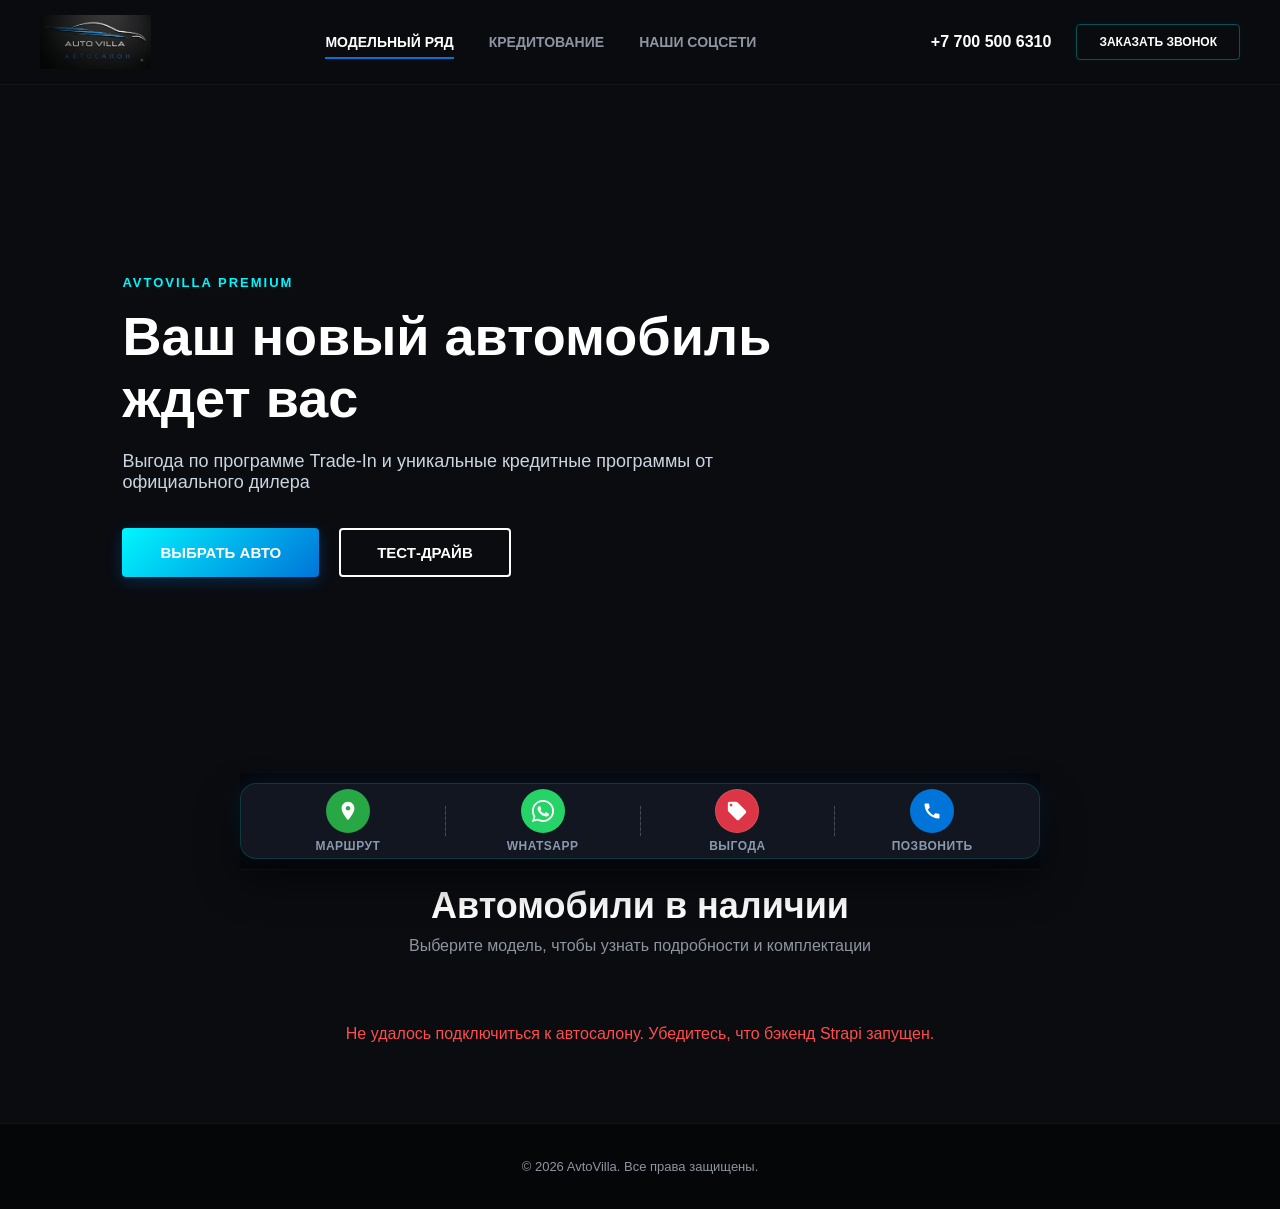
==== index.html @ 93158529 "Add files via upload" ====
<!DOCTYPE html>
    <html lang="ru">
    <head>
        <meta charset="UTF-8">
        <meta name="viewport" content="width=device-width, initial-scale=1.0">
        <title>AvtoVilla — Официальный автосалон</title>
        <link rel="stylesheet" href="style.css">
        <style>
            /* --- СТИЛИ ПАНЕЛИ БЫСТРЫХ ДЕЙСТВИЙ --- */
            .action-bar-container {
                width: 100%;
                background: #06080c;
                padding: 10px 0;
                border-bottom: 1px solid rgba(255, 255, 255, 0.05);
            }
            .action-bar {
                max-width: 900px;
                margin: 0 auto;
                display: flex;
                justify-content: space-around;
                align-items: center;
                padding: 5px 10px;
            }
            .action-item {
                display: flex;
                flex-direction: column;
                align-items: center;
                text-decoration: none;
                color: #8a99ad;
                gap: 6px;
                transition: color 0.3s;
                cursor: pointer;
            }
            .action-item:hover { color: #fff; }
            .action-icon {
                width: 44px;
                height: 44px;
                border-radius: 50%;
                display: flex;
                align-items: center;
                justify-content: center;
                transition: transform 0.3s, box-shadow 0.3s;
            }
            .action-item:hover .action-icon { transform: scale(1.1); }
            .icon-2gis { background: #28a745; }
            .icon-wa { background: #25d366; }
            .icon-discount { background: #dc3545; }
            .icon-phone { background: #0074d9; }
            .action-text { font-size: 0.75rem; font-weight: 600; letter-spacing: 0.5px; text-transform: uppercase; }
            .action-divider { width: 1px; height: 30px; background: rgba(255, 255, 255, 0.1); }

            @media (max-width: 600px) {
                .action-text { display: none; }
                .action-icon { width: 48px; height: 48px; }
            }
        </style>
    </head>
    <body>

        <header class="main-header">
            <div class="header-container-fluid">
                <a href="index.html" class="logo-link">
                    <img src="logo.jpg" alt="AvtoVilla" class="header-logo">
                </a>

                <nav class="nav-menu">
                    <a href="#catalog" class="nav-link active">Модельный ряд</a>
                    <a href="#" class="nav-link">Кредитование</a>
                    <a href="socials.html" class="nav-link">Наши соцсети</a>
                </nav>

                <div class="header-contacts">
                    <a href="tel:+77005006310" class="phone-link">+7 700 500 6310</a>
                    <button class="btn-callback" type="button">Заказать звонок</button>
                </div>
            </div>
        </header>

        <section class="hero-section">
            <div class="hero-overlay"></div>
            <div class="hero-content">
                <span class="hero-badge">AvtoVilla Premium</span>
                <h1 class="hero-title">Ваш новый автомобиль ждет вас</h1>
                <p class="hero-subtitle">Выгода по программе Trade-In и уникальные кредитные программы от официального дилера</p>
                <div class="hero-buttons">
                    <button class="btn-primary" type="button" onclick="document.getElementById('catalog').scrollIntoView({behavior: 'smooth'})">Выбрать авто</button>
                    <button class="btn-secondary" type="button">Тест-драйв</button>
                </div>
            </div>
        </section>

        <div class="action-bar-container">
            <div class="action-bar">
                <a href="https://2gis.kz/shymkent/geo/70000001097871606" target="_blank" class="action-item">
                    <div class="action-icon icon-2gis"><svg viewBox="0 0 24 24" width="22" height="22" fill="white"><path d="M12 2C8.13 2 5 5.13 5 9c0 5.25 7 13 7 13s7-7.75 7-13c0-3.87-3.13-7-7-7zm0 9.5c-1.38 0-2.5-1.12-2.5-2.5s1.12-2.5 2.5-2.5 2.5 1.12 2.5 2.5-1.12 2.5-2.5 2.5z"/></svg></div>
                    <span class="action-text">МАРШРУТ</span>
                </a>
                <div class="action-divider"></div>
                <a href="https://api.whatsapp.com/send/?phone=77780505848&text=Здравствуйте. Пишу с сайта автосалона." target="_blank" class="action-item">
                    <div class="action-icon icon-wa"><svg viewBox="0 0 24 24" width="22" height="22" fill="white"><path d="M12.031 0C5.405 0 0 5.394 0 12.02c0 2.122.55 4.19 1.595 6.014L.014 23.98l6.09-1.59c1.783 1 3.8 1.528 5.918 1.528h.005c6.626 0 12.025-5.395 12.025-12.02C24.053 5.394 18.657 0 12.03 0zM12 21.944h-.003c-1.803 0-3.568-.485-5.114-1.4l-.367-.217-3.804.996.994-3.71-.237-.378c-1.006-1.597-1.536-3.456-1.536-5.37C1.933 6.47 6.4 2.015 11.967 2.015c5.567 0 10.035 4.455 10.035 10.01 0 5.556-4.468 10.013-10.002 10.013v-.094zm5.498-7.514c-.302-.15-1.785-.88-2.062-.98-.277-.1-.478-.15-.68.15-.2.302-.782.98-.958 1.18-.176.202-.353.228-.655.077-1.637-.803-2.92-1.92-3.957-3.418-.124-.177-.015-.273.136-.425.135-.136.302-.352.453-.528.15-.176.2-.302.302-.503.102-.202.05-.378-.025-.528-.077-.15-.68-1.638-.93-2.242-.244-.59-.492-.51-.68-.52h-.58c-.202 0-.528.076-.804.378-.276.302-1.055 1.03-1.055 2.512 0 1.482 1.08 2.915 1.232 3.116.15.202 2.126 3.245 5.15 4.547 2.02 0.867 2.766.93 3.8.78.68-.1 1.786-.73 2.038-1.433.25-.703.25-1.306.175-1.433-.075-.126-.276-.202-.58-.353z"/></svg></div>
                    <span class="action-text">WHATSAPP</span>
                </a>
                <div class="action-divider"></div>
                <a href="#" class="action-item" onclick="document.getElementById('modal').style.display='flex'">
                    <div class="action-icon icon-discount"><svg viewBox="0 0 24 24" width="22" height="22" fill="white"><path d="M21.41 11.58l-9-9C12.05 2.22 11.55 2 11 2H4c-1.1 0-2 .9-2 2v7c0 .55.22 1.05.59 1.42l9 9c.36.36.86.58 1.41.58.55 0 1.05-.22 1.41-.59l7-7c.37-.36.59-.86.59-1.41 0-.55-.23-1.06-.59-1.42zM5.5 7C4.67 7 4 6.33 4 5.5S4.67 4 5.5 4 7 4.67 7 5.5 6.33 7 5.5 7z"/></svg></div>
                    <span class="action-text">ВЫГОДА</span>
                </a>
                <div class="action-divider"></div>
                <a href="tel:+77780505848" class="action-item">
                    <div class="action-icon icon-phone"><svg viewBox="0 0 24 24" width="20" height="22" fill="white"><path d="M20.01 15.38c-1.23 0-2.42-.2-3.53-.56-.35-.12-.74-.03-1.01.24l-1.57 1.97c-2.83-1.35-5.48-3.9-6.89-6.83l1.95-1.66c.27-.28.35-.67.24-1.02-.37-1.11-.56-2.3-.56-3.53 0-.54-.45-.99-.99-.99H4.19C3.65 3 3 3.24 3 3.99 3 13.28 10.73 21 20.03 21c.76 0 .98-.66.98-1.21v-3.42c0-.54-.45-.99-.99-.99z"/></svg></div>
                    <span class="action-text">ПОЗВОНИТЬ</span>
                </a>
            </div>
        </div>

        <main class="catalog-section" id="catalog">
            <div class="container">
                <div class="catalog-header">
                    <h2 class="section-title">Автомобили в наличии</h2>
                    <p class="section-desc">Выберите модель, чтобы узнать подробности и комплектации</p>
                </div>
                <div id="cars-grid" class="cars-grid">
                    <div class="loading-spinner"><div class="spinner"></div><p>Загрузка автомобилей...</p></div>
                </div>
            </div>
        </main>

        <footer class="main-footer">
            <div class="container"><p>&copy; 2026 AvtoVilla. Все права защищены.</p></div>
        </footer>

        <div id="modal" class="modal-overlay">
            <div class="modal-content">
                <span class="close-modal">&times;</span>
                <h2 id="modal-title">Оставьте заявку</h2>
                <form id="callback-form">
                    <input type="text" placeholder="Ваше имя" required>
                    <input type="tel" placeholder="Ваш телефон" required>
                    <button type="submit" class="btn-primary" style="width: 100%;">Отправить</button>
                </form>
            </div>
        </div>

        <div id="success-notification" style="display: none !important; position: fixed; top: 0; left: 0; width: 100%; height: 100%; background: rgba(0, 0, 0, 0.9); z-index: 99999 !important; justify-content: center; align-items: center; opacity: 0; transition: opacity 0.3s ease;">
            <div style="background: #141822; padding: 40px; border-radius: 16px; text-align: center; border: 1px solid #0074d9; max-width: 400px; width: 90%;">
                <div style="font-size: 50px; color: #25d366; margin-bottom: 20px;">✓</div>
                <h2 style="color: #fff; margin-bottom: 15px;">Спасибо за заявку!</h2>
                <p style="color: #8e94a0; line-height: 1.5;">Мы получили ваш запрос. Менеджер свяжется с вами в ближайшее время.</p>
                <button onclick="closeNotification()" style="margin-top: 25px; padding: 12px 30px; background: #0074d9; color: white; border-radius: 8px; font-weight: bold; cursor: pointer; border: none;">Понятно</button>
            </div>
        </div>

        <script>
            function closeNotification() {
                const n = document.getElementById('success-notification');
                n.style.opacity = '0';
                setTimeout(() => { n.style.display = 'none'; }, 300);
            }
            document.querySelector('.close-modal').onclick = () => document.getElementById('modal').style.display = 'none';
        </script>
        <script src="app.js?v=2"></script>
    </body>
    </html>
---- style.css ----
/* --- ГЛОБАЛЬНЫЕ НАСТРОЙКИ --- */
:root { --bg-dark: #0a0c10; --card-bg: #141822; --text-main: #ffffff; --text-muted: #8e94a0; --accent-blue: #0074d9; --accent-glow: #00f7ff; --gradient-blue: linear-gradient(135deg, #00f7ff 0%, #0074d9 100%); --transition-smooth: all 0.4s cubic-bezier(0.25, 0.8, 0.25, 1); }
* { box-sizing: border-box; margin: 0; padding: 0; font-family: "Segoe UI", Roboto, Helvetica, Arial, sans-serif; -webkit-font-smoothing: antialiased; }
body { background-color: var(--bg-dark); color: var(--text-main); overflow-x: hidden; }
button { cursor: pointer; border: none; outline: none; }
.container { max-width: 1240px; margin: 0 auto; padding: 0 20px; }
/* --- ШАПКА --- */
.main-header { background: rgba(10, 12, 16, 0.95); backdrop-filter: blur(12px); border-bottom: 1px solid rgba(255, 255, 255, 0.05); position: fixed; top: 0; left: 0; width: 100%; z-index: 1000; height: 85px; display: flex; align-items: center; }
.header-container-fluid { width: 100%; max-width: 1920px; margin: 0 auto; display: flex; align-items: center; justify-content: space-between; padding: 0 40px; }
.logo-link { display: flex; align-items: center; text-decoration: none; transition: var(--transition-smooth); }
.logo-link:hover { transform: scale(1.02); opacity: 0.9; }
.header-logo { height: 55px; width: auto; object-fit: contain; }
.nav-menu { display: flex; gap: 35px; }
.nav-link { color: var(--text-muted); text-decoration: none; font-size: 14px; font-weight: 600; text-transform: uppercase; transition: var(--transition-smooth); padding: 5px 0; position: relative; }
.nav-link:hover, .nav-link.active { color: #fff; }
.nav-link::after { content: ''; position: absolute; bottom: -4px; left: 0; width: 0; height: 2px; background-color: var(--accent-blue); transition: var(--transition-smooth); }
.nav-link:hover::after, .nav-link.active::after { width: 100%; }
.header-contacts { display: flex; align-items: center; gap: 25px; }
.phone-link { color: #fff; text-decoration: none; font-weight: 700; font-size: 16px; }
/* --- КНОПКИ --- */
.btn-callback { background: transparent; color: #fff; border: 1px solid rgba(0, 247, 255, 0.3); padding: 10px 22px; border-radius: 4px; font-weight: 600; font-size: 12px; text-transform: uppercase; transition: var(--transition-smooth); box-shadow: 0 0 10px rgba(0, 247, 255, 0.05); }
.btn-callback:hover { background: var(--gradient-blue); color: #000; border-color: transparent; box-shadow: 0 0 20px rgba(0, 247, 255, 0.5); }
.btn-primary { background: var(--gradient-blue); color: #fff; padding: 16px 38px; font-size: 15px; font-weight: 700; text-transform: uppercase; border-radius: 4px; transition: var(--transition-smooth); box-shadow: 0 4px 15px rgba(0, 116, 217, 0.3); }
.btn-primary:hover { box-shadow: 0 0 25px rgba(0, 247, 255, 0.6); transform: translateY(-2px); color: #000; }
.btn-secondary { background: transparent; color: #fff; border: 2px solid #fff; padding: 14px 36px; font-size: 15px; font-weight: 700; text-transform: uppercase; border-radius: 4px; transition: var(--transition-smooth); }
.btn-secondary:hover { background: rgba(255, 255, 255, 0.15); transform: translateY(-2px); }
/* --- ГЛАВНЫЙ БАННЕР --- */
.hero-section { height: 85vh; background: url('https://images.unsplash.com/photo-1617788138017-80ad40651399?auto=format&fit=crop&w=1920&q=80') center/cover no-repeat; position: relative; display: flex; align-items: center; padding-top: 85px; margin-bottom: 60px; }
.hero-overlay { position: absolute; top: 0; left: 0; width: 100%; height: 100%; background: linear-gradient(to right, rgba(10, 12, 16, 0.95) 30%, rgba(10, 12, 16, 0.2) 100%); }
.hero-content { position: relative; z-index: 2; max-width: 750px; margin-left: 8%; padding: 0 20px; }
.hero-badge { color: var(--accent-glow); text-transform: uppercase; font-size: 13px; font-weight: 700; letter-spacing: 2px; display: inline-block; margin-bottom: 15px; }
.hero-title { font-size: 54px; font-weight: 800; line-height: 1.15; margin-bottom: 22px; }
.hero-subtitle { font-size: 18px; color: #cbd5e1; margin-bottom: 35px; }
.hero-buttons { display: flex; gap: 20px; }
/* --- ПАНЕЛЬ ДЕЙСТВИЙ --- */
.action-bar-container { position: fixed; bottom: 30px; left: 50%; transform: translateX(-50%); z-index: 9999; width: 100%; max-width: 800px; padding: 0 20px; }
.action-bar { background: rgba(20, 24, 34, 0.95); backdrop-filter: blur(15px); border: 1px solid rgba(0, 247, 255, 0.15); border-radius: 16px; display: flex; justify-content: space-around; align-items: center; padding: 15px 20px; box-shadow: 0 20px 40px rgba(0, 0, 0, 0.6), 0 0 20px rgba(0, 116, 217, 0.15); }
.action-item { display: flex; flex-direction: column; align-items: center; gap: 10px; text-decoration: none; color: var(--text-main); transition: var(--transition-smooth); flex: 1; }
.action-item:hover { transform: translateY(-3px); }
.action-item:hover .action-text { color: var(--accent-glow); }
.action-icon { width: 44px; height: 44px; display: flex; justify-content: center; align-items: center; border-radius: 12px; transition: var(--transition-smooth); }
.icon-2gis { background: linear-gradient(135deg, #a4cc35, #7eb318); }
.icon-wa { background: linear-gradient(135deg, #25D366, #128C7E); }
.icon-discount { background: linear-gradient(135deg, #2a2a2a, #111111); border: 1px solid rgba(255,255,255,0.1); }
.icon-phone { background: linear-gradient(135deg, #eb1c24, #b0151b); }
.action-text { font-size: 11px; font-weight: 700; letter-spacing: 0.5px; transition: var(--transition-smooth); }
.action-divider { width: 1px; height: 40px; border-right: 1px dashed rgba(255, 255, 255, 0.15); }
/* --- КАТАЛОГ --- */
.catalog-section { padding: 60px 0; background-color: var(--bg-dark); }
.catalog-header { text-align: center; margin-bottom: 50px; }
.section-title { font-size: 36px; font-weight: 800; margin-bottom: 10px; }
.section-desc { color: var(--text-muted); font-size: 16px; }
.cars-grid { display: grid; grid-template-columns: repeat(auto-fill, minmax(350px, 1fr)); gap: 30px; }
.car-card { background: var(--card-bg); border-radius: 8px; overflow: hidden; text-decoration: none; color: inherit; display: flex; flex-direction: column; border: 1px solid rgba(255, 255, 255, 0.02); transition: var(--transition-smooth); cursor: pointer; }
.car-card:hover { transform: translateY(-8px); border-color: rgba(0, 247, 255, 0.2); box-shadow: 0 15px 35px rgba(0, 0, 0, 0.6); }
.car-image-container { width: 100%; height: 230px; background: #0f121a; overflow: hidden; position: relative; }
.car-image { width: 100%; height: 100%; object-fit: cover; transition: transform 0.6s cubic-bezier(0.25, 0.8, 0.25, 1); }
.car-card:hover .car-image { transform: scale(1.05); }
.car-info { padding: 25px; flex-grow: 1; display: flex; flex-direction: column; }
.car-title { font-size: 24px; font-weight: 700; margin-bottom: 15px; color: #fff; }
.price-row { display: flex; justify-content: space-between; align-items: baseline; margin-bottom: 12px; }
.price-label { font-size: 14px; color: var(--text-muted); }
.base-price { font-size: 24px; font-weight: 800; color: #fff; }
.monthly-block { background: rgba(255, 255, 255, 0.02); border-left: 3px solid var(--accent-blue); padding: 12px 15px; margin-bottom: 22px; border-radius: 0 4px 4px 0; }
.monthly-label { font-size: 11px; color: var(--text-muted); text-transform: uppercase; letter-spacing: 0.5px; }
.monthly-price { font-size: 17px; font-weight: 700; color: #fff; margin-top: 2px; }
.btn-card-action { background: transparent; color: var(--text-main); border: 1px solid rgba(255, 255, 255, 0.1); padding: 13px 0; width: 100%; font-weight: 700; font-size: 13px; text-transform: uppercase; text-align: center; margin-top: auto; transition: var(--transition-smooth); }
.car-card:hover .btn-card-action { background: var(--gradient-blue); color: #000; border-color: transparent; box-shadow: 0 5px 15px rgba(0, 247, 255, 0.3); }
/* --- МОДАЛЬНОЕ ОКНО --- */
.modal-overlay { display: none; position: fixed; top: 0; left: 0; width: 100%; height: 100%; background: rgba(0, 0, 0, 0.85); backdrop-filter: blur(8px); z-index: 2000; justify-content: center; align-items: center; }
.modal-content { background: var(--card-bg); padding: 40px; border-radius: 8px; width: 100%; max-width: 400px; border: 1px solid rgba(0, 116, 217, 0.3); position: relative; }
.modal-content input { width: 100%; padding: 12px; margin: 10px 0; background: #0a0c10; border: 1px solid #333; color: white; border-radius: 4px; }
.close-modal { position: absolute; top: 10px; right: 20px; font-size: 24px; cursor: pointer; }
/* --- ЗАГРУЗКА И ПОДВАЛ --- */
.loading-spinner { grid-column: 1 / -1; text-align: center; padding: 60px 0; }
.spinner { width: 40px; height: 40px; border: 3px solid rgba(255, 255, 255, 0.05); border-top: 3px solid var(--accent-blue); border-radius: 50%; margin: 0 auto 15px; animation: spin 1s linear infinite; }
@keyframes spin { 0% { transform: rotate(0deg); } 100% { transform: rotate(360deg); } }
.main-footer { background: #050608; padding: 35px 0; border-top: 1px solid rgba(255, 255, 255, 0.05); text-align: center; color: var(--text-muted); font-size: 13px; }
/* --- АДАПТИВ МОБИЛЬНЫХ --- */
@media (max-width: 768px) {
    .nav-menu { overflow-x: auto; white-space: nowrap; -webkit-overflow-scrolling: touch; }
    .nav-menu::-webkit-scrollbar { display: none; }

    /* Увеличена высота баннера */
    .hero-section { height: 75vh !important; padding-top: 50px; }
    .hero-title { font-size: 28px !important; }

    /* Убран номер телефона */
    .phone-link { display: none; }

    .action-bar { overflow-x: auto; justify-content: flex-start; gap: 15px; }
    .action-item { flex: 0 0 auto; }
    .action-bar-container { bottom: 10px; width: 95%; }

    .header-container-fluid { padding: 0 15px; }
    .btn-callback { padding: 8px 12px; font-size: 10px; }
    .hero-content { margin-left: 0; padding: 0 15px; text-align: center; }
    .hero-buttons { flex-direction: column; gap: 10px; }
    .hero-subtitle { font-size: 16px; margin-bottom: 25px; }
    .catalog-section { padding: 40px 15px; }
    .cars-grid { grid-template-columns: 1fr; gap: 20px; }
    .section-title { font-size: 28px; }
    .action-icon { width: 38px; height: 38px; }
    .action-text { font-size: 9px; }
    .action-divider { height: 30px; }
    .modal-content { width: 90%; margin: 0 auto; padding: 20px; }
}
@media (max-width: 375px) {
    .hero-title { font-size: 26px !important; }
    .action-text { display: none; }
    .action-bar { justify-content: space-between; }
}
/* --- ДЕТАЛЬНАЯ СТРАНИЦА --- */
.car-full-view { display: flex; flex-wrap: wrap; gap: 40px; padding: 100px 20px 50px; }
.premium-gallery-container { flex: 1 1 500px; background: var(--bg-dark); }
.car-info-right-block { flex: 1 1 400px; display: flex; flex-direction: column; }
.car-detail-title { font-size: 2.2rem; margin-bottom: 20px; }
#btn-order-car-fixed { width: 100%; padding: 20px; background: var(--gradient-blue); font-size: 1.1rem; color: #000; font-weight: 700; text-transform: uppercase; border-radius: 4px; }
.gallery-slide { position: absolute; top: 0; left: 0; width: 100%; height: 100%; opacity: 0; visibility: hidden; transition: opacity 0.6s, visibility 0.6s; }
.gallery-slide.active { opacity: 1; visibility: visible; }
.gallery-slide img { width: 100%; height: 100%; object-fit: contain; }
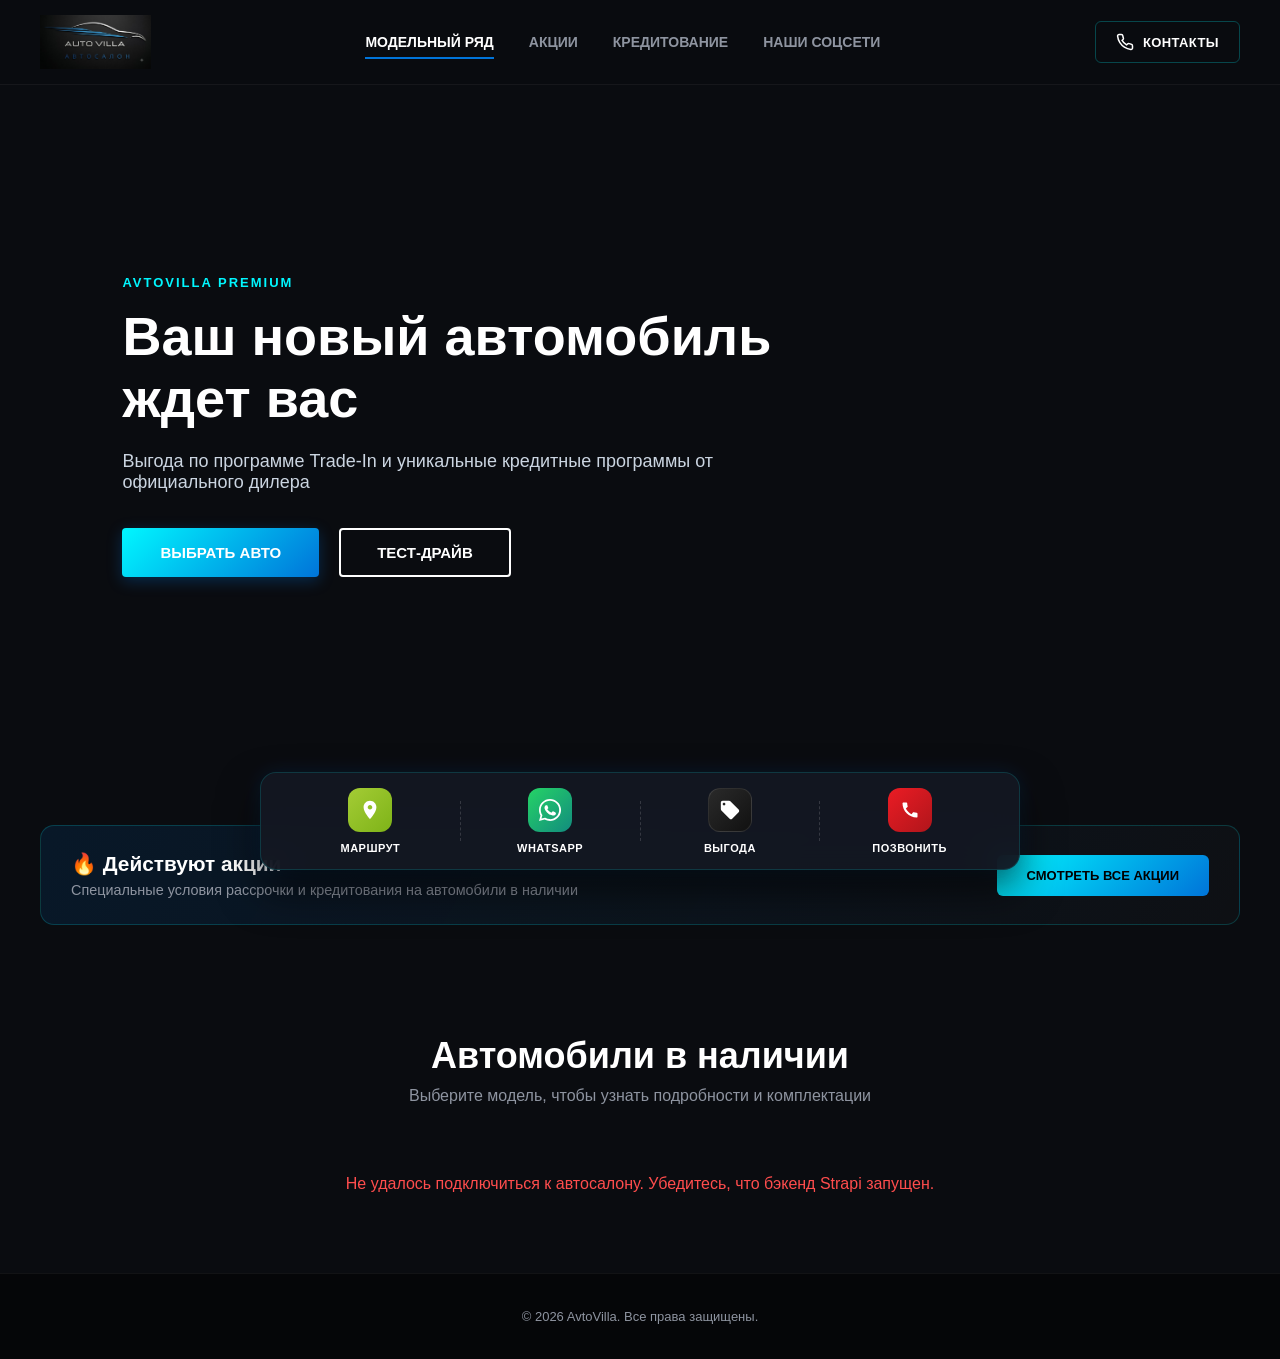
==== commit e59c60cd: "Push update" ====
--- a/index.html
+++ b/index.html
@@ -3,57 +3,17 @@
     <head>
         <meta charset="UTF-8">
         <meta name="viewport" content="width=device-width, initial-scale=1.0">
-        <title>AvtoVilla — Официальный автосалон</title>
+        <title>AvtoVilla — Официальный автосалон</title>
+        <meta name="description" content="AvtoVilla — официальный автосалон в Шымкенте. Новые автомобили в наличии, выгодные программы автокредитования и Trade-In.">
+        <link rel="icon" type="image/x-icon" href="favicon.ico">
+        <link rel="icon" type="image/png" sizes="32x32" href="favicon-32x32.png">
+        <link rel="icon" type="image/png" sizes="16x16" href="favicon-16x16.png">
+        <link rel="apple-touch-icon" href="apple-touch-icon.png">
+        <meta property="og:title" content="AvtoVilla — Официальный автосалон">
+        <meta property="og:description" content="Новые автомобили в наличии, выгодные программы автокредитования и Trade-In.">
+        <meta property="og:image" content="logo.jpg">
+        <meta property="og:type" content="website">
         <link rel="stylesheet" href="style.css">
-        <style>
-            /* --- СТИЛИ ПАНЕЛИ БЫСТРЫХ ДЕЙСТВИЙ --- */
-            .action-bar-container {
-                width: 100%;
-                background: #06080c;
-                padding: 10px 0;
-                border-bottom: 1px solid rgba(255, 255, 255, 0.05);
-            }
-            .action-bar {
-                max-width: 900px;
-                margin: 0 auto;
-                display: flex;
-                justify-content: space-around;
-                align-items: center;
-                padding: 5px 10px;
-            }
-            .action-item {
-                display: flex;
-                flex-direction: column;
-                align-items: center;
-                text-decoration: none;
-                color: #8a99ad;
-                gap: 6px;
-                transition: color 0.3s;
-                cursor: pointer;
-            }
-            .action-item:hover { color: #fff; }
-            .action-icon {
-                width: 44px;
-                height: 44px;
-                border-radius: 50%;
-                display: flex;
-                align-items: center;
-                justify-content: center;
-                transition: transform 0.3s, box-shadow 0.3s;
-            }
-            .action-item:hover .action-icon { transform: scale(1.1); }
-            .icon-2gis { background: #28a745; }
-            .icon-wa { background: #25d366; }
-            .icon-discount { background: #dc3545; }
-            .icon-phone { background: #0074d9; }
-            .action-text { font-size: 0.75rem; font-weight: 600; letter-spacing: 0.5px; text-transform: uppercase; }
-            .action-divider { width: 1px; height: 30px; background: rgba(255, 255, 255, 0.1); }
-
-            @media (max-width: 600px) {
-                .action-text { display: none; }
-                .action-icon { width: 48px; height: 48px; }
-            }
-        </style>
     </head>
     <body>
 
@@ -65,13 +25,42 @@
 
                 <nav class="nav-menu">
                     <a href="#catalog" class="nav-link active">Модельный ряд</a>
-                    <a href="#" class="nav-link">Кредитование</a>
+                    <a href="promo.html" class="nav-link">Акции</a>
+                    <a href="credit.html" class="nav-link">Кредитование</a>
                     <a href="socials.html" class="nav-link">Наши соцсети</a>
                 </nav>
 
                 <div class="header-contacts">
-                    <a href="tel:+77005006310" class="phone-link">+7 700 500 6310</a>
-                    <button class="btn-callback" type="button">Заказать звонок</button>
+                    <div class="contacts-wrapper">
+                        <button class="contacts-toggle-btn" type="button" aria-haspopup="true">
+                            <svg viewBox="0 0 24 24" width="18" height="18" fill="none" stroke="currentColor" stroke-width="2"><path d="M22 16.92v3a2 2 0 0 1-2.18 2 19.79 19.79 0 0 1-8.63-3.07 19.5 19.5 0 0 1-6-6 19.79 19.79 0 0 1-3.07-8.67A2 2 0 0 1 4.11 2h3a2 2 0 0 1 2 1.72c.127.96.361 1.903.7 2.81a2 2 0 0 1-.45 2.11L8.09 9.91a16 16 0 0 0 6 6l1.27-1.27a2 2 0 0 1 2.11-.45c.907.339 1.85.573 2.81.7A2 2 0 0 1 22 16.92z"/></svg>
+                            <span>Контакты</span>
+                        </button>
+                        <div class="contacts-dropdown">
+                            <a href="tel:+77070011101" class="contacts-dropdown-item">
+                                <div class="contacts-dropdown-icon icon-phone"><svg viewBox="0 0 24 24" width="18" height="18" fill="white"><path d="M20.01 15.38c-1.23 0-2.42-.2-3.53-.56-.35-.12-.74-.03-1.01.24l-1.57 1.97c-2.83-1.35-5.48-3.9-6.89-6.83l1.95-1.66c.27-.28.35-.67.24-1.02-.37-1.11-.56-2.3-.56-3.53 0-.54-.45-.99-.99-.99H4.19C3.65 3 3 3.24 3 3.99 3 13.28 10.73 21 20.03 21c.76 0 .98-.66.98-1.21v-3.42c0-.54-.45-.99-.99-.99z"/></svg></div>
+                                <div>
+                                    <span class="contacts-dropdown-label">Офис</span>
+                                    <span class="contacts-dropdown-value">+7 707 001 1101</span>
+                                </div>
+                            </a>
+                            <a href="tel:+77780505848" class="contacts-dropdown-item">
+                                <div class="contacts-dropdown-icon icon-phone"><svg viewBox="0 0 24 24" width="18" height="18" fill="white"><path d="M20.01 15.38c-1.23 0-2.42-.2-3.53-.56-.35-.12-.74-.03-1.01.24l-1.57 1.97c-2.83-1.35-5.48-3.9-6.89-6.83l1.95-1.66c.27-.28.35-.67.24-1.02-.37-1.11-.56-2.3-.56-3.53 0-.54-.45-.99-.99-.99H4.19C3.65 3 3 3.24 3 3.99 3 13.28 10.73 21 20.03 21c.76 0 .98-.66.98-1.21v-3.42c0-.54-.45-.99-.99-.99z"/></svg></div>
+                                <div>
+                                    <span class="contacts-dropdown-label">Отдел продаж</span>
+                                    <span class="contacts-dropdown-value">+7 778 050 5848</span>
+                                </div>
+                            </a>
+                            <a href="https://api.whatsapp.com/send/?phone=77780505848&text=Здравствуйте. Пишу с сайта автосалона." target="_blank" class="contacts-dropdown-item">
+                                <div class="contacts-dropdown-icon icon-wa"><svg viewBox="0 0 24 24" width="18" height="18" fill="white"><path d="M12.031 0C5.405 0 0 5.394 0 12.02c0 2.122.55 4.19 1.595 6.014L.014 23.98l6.09-1.59c1.783 1 3.8 1.528 5.918 1.528h.005c6.626 0 12.025-5.395 12.025-12.02C24.053 5.394 18.657 0 12.03 0zM12 21.944h-.003c-1.803 0-3.568-.485-5.114-1.4l-.367-.217-3.804.996.994-3.71-.237-.378c-1.006-1.597-1.536-3.456-1.536-5.37C1.933 6.47 6.4 2.015 11.967 2.015c5.567 0 10.035 4.455 10.035 10.01 0 5.556-4.468 10.013-10.002 10.013v-.094z"/></svg></div>
+                                <div>
+                                    <span class="contacts-dropdown-label">WhatsApp</span>
+                                    <span class="contacts-dropdown-value">Написать нам</span>
+                                </div>
+                            </a>
+                            <button type="button" class="btn-callback dropdown-callback-btn">Заказать звонок</button>
+                        </div>
+                    </div>
                 </div>
             </div>
         </header>
@@ -87,6 +76,7 @@
                     <button class="btn-secondary" type="button">Тест-драйв</button>
                 </div>
             </div>
+            <div id="promo-hero-carousel" class="promo-hero-carousel"></div>
         </section>
 
         <div class="action-bar-container">
@@ -110,6 +100,16 @@
                     <div class="action-icon icon-phone"><svg viewBox="0 0 24 24" width="20" height="22" fill="white"><path d="M20.01 15.38c-1.23 0-2.42-.2-3.53-.56-.35-.12-.74-.03-1.01.24l-1.57 1.97c-2.83-1.35-5.48-3.9-6.89-6.83l1.95-1.66c.27-.28.35-.67.24-1.02-.37-1.11-.56-2.3-.56-3.53 0-.54-.45-.99-.99-.99H4.19C3.65 3 3 3.24 3 3.99 3 13.28 10.73 21 20.03 21c.76 0 .98-.66.98-1.21v-3.42c0-.54-.45-.99-.99-.99z"/></svg></div>
                     <span class="action-text">ПОЗВОНИТЬ</span>
                 </a>
+            </div>
+        </div>
+
+        <div class="promo-teaser">
+            <div class="promo-teaser-inner">
+                <div class="promo-teaser-text">
+                    <h3>🔥 Действуют акции</h3>
+                    <p>Специальные условия рассрочки и кредитования на автомобили в наличии</p>
+                </div>
+                <a href="promo.html" class="promo-teaser-btn">Смотреть все акции</a>
             </div>
         </div>
 
@@ -159,5 +159,8 @@
             document.querySelector('.close-modal').onclick = () => document.getElementById('modal').style.display = 'none';
         </script>
         <script src="app.js?v=2"></script>
+        <script src="promo-hero-carousel.js?v=2"></script>
+        <script src="contacts-widget.js"></script>
+        <script src="phone-mask.js"></script>
     </body>
     </html>
--- a/style.css
+++ b/style.css
@@ -16,7 +16,31 @@
 .nav-link::after { content: ''; position: absolute; bottom: -4px; left: 0; width: 0; height: 2px; background-color: var(--accent-blue); transition: var(--transition-smooth); }
 .nav-link:hover::after, .nav-link.active::after { width: 100%; }
 .header-contacts { display: flex; align-items: center; gap: 25px; }
-.phone-link { color: #fff; text-decoration: none; font-weight: 700; font-size: 16px; }
+
+/* --- Кнопка «Контакты» с выпадающей панелью --- */
+.contacts-wrapper { position: relative; }
+.contacts-toggle-btn { display: flex; align-items: center; gap: 9px; background: transparent; color: #fff; border: 1px solid rgba(0, 247, 255, 0.25); padding: 11px 20px; border-radius: 6px; font-weight: 600; font-size: 13px; text-transform: uppercase; letter-spacing: 0.4px; transition: var(--transition-smooth); }
+.contacts-toggle-btn svg { flex-shrink: 0; }
+.contacts-toggle-btn:hover { background: rgba(0, 247, 255, 0.06); border-color: rgba(0, 247, 255, 0.5); box-shadow: 0 0 15px rgba(0, 247, 255, 0.15); }
+.contacts-wrapper.open .contacts-toggle-btn { background: var(--gradient-blue); color: #000; border-color: transparent; }
+
+.contacts-dropdown { position: absolute; top: calc(100% + 14px); right: 0; width: 300px; background: rgba(20, 24, 34, 0.98); backdrop-filter: blur(16px); border: 1px solid rgba(0, 247, 255, 0.15); border-radius: 14px; padding: 12px; box-shadow: 0 25px 50px rgba(0,0,0,0.55), 0 0 25px rgba(0,116,217,0.1); opacity: 0; visibility: hidden; transform: translateY(-10px); transition: opacity 0.25s ease, transform 0.25s ease, visibility 0.25s; z-index: 1100; }
+.contacts-wrapper.open .contacts-dropdown { opacity: 1; visibility: visible; transform: translateY(0); }
+
+.contacts-dropdown-item { display: flex; align-items: center; gap: 13px; padding: 11px 10px; border-radius: 9px; text-decoration: none; color: var(--text-main); transition: var(--transition-smooth); }
+.contacts-dropdown-item:hover { background: rgba(255,255,255,0.05); }
+.contacts-dropdown-icon { width: 38px; height: 38px; border-radius: 50%; display: flex; align-items: center; justify-content: center; flex-shrink: 0; }
+.contacts-dropdown-icon.icon-phone { background: linear-gradient(135deg, #0074d9, #00537a); }
+.contacts-dropdown-icon.icon-wa { background: linear-gradient(135deg, #25D366, #128C7E); }
+.contacts-dropdown-label { display: block; font-size: 11px; color: var(--text-muted); text-transform: uppercase; letter-spacing: 0.4px; }
+.contacts-dropdown-value { display: block; font-size: 14.5px; font-weight: 700; margin-top: 1px; }
+.dropdown-callback-btn { width: 100%; margin-top: 8px; padding: 12px 0; border-radius: 8px; }
+
+@media (max-width: 480px) {
+    .contacts-toggle-btn span { display: none; }
+    .contacts-toggle-btn { padding: 10px; }
+    .contacts-dropdown { width: 260px; right: -10px; }
+}
 /* --- КНОПКИ --- */
 .btn-callback { background: transparent; color: #fff; border: 1px solid rgba(0, 247, 255, 0.3); padding: 10px 22px; border-radius: 4px; font-weight: 600; font-size: 12px; text-transform: uppercase; transition: var(--transition-smooth); box-shadow: 0 0 10px rgba(0, 247, 255, 0.05); }
 .btn-callback:hover { background: var(--gradient-blue); color: #000; border-color: transparent; box-shadow: 0 0 20px rgba(0, 247, 255, 0.5); }
@@ -53,8 +77,8 @@
 .cars-grid { display: grid; grid-template-columns: repeat(auto-fill, minmax(350px, 1fr)); gap: 30px; }
 .car-card { background: var(--card-bg); border-radius: 8px; overflow: hidden; text-decoration: none; color: inherit; display: flex; flex-direction: column; border: 1px solid rgba(255, 255, 255, 0.02); transition: var(--transition-smooth); cursor: pointer; }
 .car-card:hover { transform: translateY(-8px); border-color: rgba(0, 247, 255, 0.2); box-shadow: 0 15px 35px rgba(0, 0, 0, 0.6); }
-.car-image-container { width: 100%; height: 230px; background: #0f121a; overflow: hidden; position: relative; }
-.car-image { width: 100%; height: 100%; object-fit: cover; transition: transform 0.6s cubic-bezier(0.25, 0.8, 0.25, 1); }
+.car-image-container { width: 100%; aspect-ratio: 4 / 3; background: #0f121a; overflow: hidden; position: relative; }
+.car-image { width: 100%; height: 100%; object-fit: contain; transition: transform 0.6s cubic-bezier(0.25, 0.8, 0.25, 1); }
 .car-card:hover .car-image { transform: scale(1.05); }
 .car-info { padding: 25px; flex-grow: 1; display: flex; flex-direction: column; }
 .car-title { font-size: 24px; font-weight: 700; margin-bottom: 15px; color: #fff; }
@@ -85,9 +109,6 @@
     .hero-section { height: 75vh !important; padding-top: 50px; }
     .hero-title { font-size: 28px !important; }
 
-    /* Убран номер телефона */
-    .phone-link { display: none; }
-
     .action-bar { overflow-x: auto; justify-content: flex-start; gap: 15px; }
     .action-item { flex: 0 0 auto; }
     .action-bar-container { bottom: 10px; width: 95%; }
@@ -110,12 +131,330 @@
     .action-text { display: none; }
     .action-bar { justify-content: space-between; }
 }
+/* --- ВИТРИНА СОЦСЕТЕЙ (МОКАПЫ ТЕЛЕФОНОВ) --- */
+.social-showcase {
+    display: flex;
+    justify-content: center;
+    align-items: center;
+    gap: 28px;
+    margin-top: 40px;
+    flex-wrap: wrap;
+}
+.social-column {
+    display: flex;
+    flex-direction: column;
+    align-items: center;
+}
+.social-column.center { order: 2; }
+.social-column.left { order: 1; }
+.social-column.right { order: 3; }
+
+.phone-mockup {
+    display: block;
+    position: relative;
+    width: 190px;
+    aspect-ratio: 9 / 19.5;
+    border-radius: 30px;
+    overflow: hidden;
+    background: #000;
+    border: 1px solid rgba(255, 255, 255, 0.08);
+    box-shadow: 0 20px 45px rgba(0, 0, 0, 0.55);
+    transition: var(--transition-smooth);
+    filter: saturate(0.85) brightness(0.88);
+    opacity: 0.88;
+}
+.phone-mockup.center {
+    width: 225px;
+    z-index: 2;
+    filter: none;
+    opacity: 1;
+    border-color: rgba(0, 247, 255, 0.2);
+    box-shadow: 0 25px 55px rgba(0, 0, 0, 0.6), 0 0 25px rgba(0, 116, 217, 0.15);
+}
+.phone-mockup:hover {
+    transform: translateY(-8px) scale(1.02);
+    filter: none;
+    opacity: 1;
+    border-color: rgba(0, 247, 255, 0.35);
+    box-shadow: 0 30px 60px rgba(0, 0, 0, 0.65), 0 0 30px rgba(0, 247, 255, 0.25);
+}
+.phone-mockup::after {
+    content: '';
+    position: absolute;
+    inset: 0;
+    border-radius: 30px;
+    box-shadow: inset 0 0 0 2px rgba(255, 255, 255, 0.06);
+    pointer-events: none;
+    z-index: 4;
+}
+.phone-screen-img {
+    display: block;
+    width: 100%;
+    height: 100%;
+    object-fit: contain;
+    object-position: center center;
+    background: #000;
+}
+
+.social-name-btn {
+    display: inline-flex;
+    align-items: center;
+    justify-content: center;
+    gap: 9px;
+    margin-top: 20px;
+    padding: 12px 26px;
+    border-radius: 6px;
+    background: rgba(255, 255, 255, 0.03);
+    border: 1px solid rgba(255, 255, 255, 0.1);
+    color: var(--text-main);
+    text-decoration: none;
+    font-weight: 700;
+    font-size: 12px;
+    letter-spacing: 0.5px;
+    text-transform: uppercase;
+    transition: var(--transition-smooth);
+}
+.social-name-btn svg { width: 16px; height: 16px; flex-shrink: 0; }
+.social-name-btn:hover {
+    background: var(--gradient-blue);
+    color: #000;
+    border-color: transparent;
+    box-shadow: 0 8px 20px rgba(0, 247, 255, 0.25);
+    transform: translateY(-2px);
+}
+
+@media (max-width: 900px) {
+    .social-showcase { gap: 18px; }
+    .phone-mockup { width: 145px; }
+    .phone-mockup.center { width: 175px; }
+    .social-name-btn { padding: 10px 16px; font-size: 11px; }
+}
+@media (max-width: 600px) {
+    .social-showcase { flex-direction: column; gap: 45px; }
+    .social-column.center { order: 1; }
+    .social-column.left { order: 2; }
+    .social-column.right { order: 3; }
+    .phone-mockup, .phone-mockup.center { width: 210px; }
+}
+
 /* --- ДЕТАЛЬНАЯ СТРАНИЦА --- */
-.car-full-view { display: flex; flex-wrap: wrap; gap: 40px; padding: 100px 20px 50px; }
-.premium-gallery-container { flex: 1 1 500px; background: var(--bg-dark); }
-.car-info-right-block { flex: 1 1 400px; display: flex; flex-direction: column; }
-.car-detail-title { font-size: 2.2rem; margin-bottom: 20px; }
-#btn-order-car-fixed { width: 100%; padding: 20px; background: var(--gradient-blue); font-size: 1.1rem; color: #000; font-weight: 700; text-transform: uppercase; border-radius: 4px; }
-.gallery-slide { position: absolute; top: 0; left: 0; width: 100%; height: 100%; opacity: 0; visibility: hidden; transition: opacity 0.6s, visibility 0.6s; }
-.gallery-slide.active { opacity: 1; visibility: visible; }
-.gallery-slide img { width: 100%; height: 100%; object-fit: contain; }+.car-full-view {
+    display: grid;
+    grid-template-columns: minmax(0, 1.15fr) minmax(320px, 0.85fr);
+    gap: 48px;
+    padding: 20px 20px 60px;
+    align-items: start;
+}
+.back-link { transition: var(--transition-smooth); }
+.back-link:hover { color: var(--accent-glow) !important; transform: translateX(-3px); display: inline-block; }
+
+/* --- Галерея --- */
+.premium-gallery-container {
+    position: relative;
+    width: 100%;
+    overflow: hidden;
+    border-radius: 16px;
+    background: #0d1117;
+    border: 1px solid rgba(255, 255, 255, 0.05);
+    box-shadow: 0 20px 40px rgba(0, 0, 0, 0.6);
+}
+@media (min-width: 901px) { .premium-gallery-container { position: sticky; top: 105px; } }
+.gallery-track-wrapper { position: relative; width: 100%; height: 520px; }
+.gallery-slide { position: absolute; top: 0; left: 0; width: 100%; height: 100%; opacity: 0; visibility: hidden; transform: scale(1.02); transition: opacity 0.6s cubic-bezier(0.4,0,0.2,1), visibility 0.6s cubic-bezier(0.4,0,0.2,1), transform 0.6s cubic-bezier(0.4,0,0.2,1); }
+.gallery-slide.active { opacity: 1; visibility: visible; transform: scale(1); }
+.gallery-slide img { width: 100%; height: 100%; object-fit: contain; }
+.gallery-nav-arrow { position: absolute; top: 50%; transform: translateY(-50%); background: rgba(10,12,16,0.6); backdrop-filter: blur(10px); -webkit-backdrop-filter: blur(10px); color: #fff; border: 1px solid rgba(255,255,255,0.1); width: 54px; height: 54px; border-radius: 50%; cursor: pointer; font-size: 1.8rem; display: flex; align-items: center; justify-content: center; z-index: 5; transition: var(--transition-smooth); }
+.gallery-nav-arrow:hover { background: var(--accent-blue); transform: translateY(-50%) scale(1.08); box-shadow: 0 0 20px rgba(0, 247, 255, 0.3); }
+.gallery-nav-arrow.btn-prev { left: 20px; }
+.gallery-nav-arrow.btn-next { right: 20px; }
+.gallery-bullets { display: flex; gap: 8px; margin-bottom: 28px; }
+.gallery-bullet { width: 8px; height: 8px; border-radius: 50%; background: rgba(255,255,255,0.18); cursor: pointer; transition: var(--transition-smooth); }
+.gallery-bullet:hover { background: rgba(255,255,255,0.4); }
+.gallery-bullet.active { background: var(--accent-glow); width: 24px; border-radius: 4px; box-shadow: 0 0 10px rgba(0, 247, 255, 0.5); }
+
+/* --- Правая колонка --- */
+.car-info-right-block { display: flex; flex-direction: column; }
+.car-detail-title { font-size: 2.1rem; font-weight: 800; margin-bottom: 22px; line-height: 1.2; }
+
+.detail-heading { font-size: 1.3rem; margin: 0 0 18px; color: #fff; border-left: 4px solid var(--accent-blue); padding-left: 14px; text-transform: uppercase; letter-spacing: 0.6px; font-weight: 700; }
+
+/* Карточка цены */
+.detail-price-card { background: linear-gradient(160deg, rgba(0,116,217,0.08), rgba(255,255,255,0.02)); padding: 24px; border-radius: 14px; border: 1px solid rgba(0, 247, 255, 0.15); margin-bottom: 30px; box-shadow: 0 15px 35px rgba(0,0,0,0.45); }
+.detail-price-block + .detail-price-block { margin-top: 16px; padding-top: 16px; border-top: 1px dashed rgba(255,255,255,0.1); }
+.detail-price-label { color: var(--text-muted); font-size: 0.85rem; display: block; margin-bottom: 4px; }
+.detail-price-value { font-size: 1.9rem; font-weight: 800; color: #fff; }
+.detail-price-value.accent { font-size: 1.45rem; color: var(--accent-glow); text-shadow: 0 0 20px rgba(0,247,255,0.25); }
+
+/* Сетка характеристик */
+.spec-grid { display: grid; grid-template-columns: repeat(auto-fit, minmax(160px, 1fr)); gap: 15px; margin-bottom: 34px; }
+.spec-card { background: rgba(255,255,255,0.02); padding: 16px 18px; border-radius: 10px; border: 1px solid rgba(255,255,255,0.05); transition: var(--transition-smooth); }
+.spec-card:hover { border-color: rgba(0, 247, 255, 0.2); transform: translateY(-2px); }
+.spec-label { color: #65758c; font-size: 0.78rem; text-transform: uppercase; letter-spacing: 0.4px; display: block; margin-bottom: 6px; }
+.spec-value { font-size: 1.1rem; font-weight: 700; color: #fff; }
+
+/* Кредитный калькулятор */
+.calculator-card { background: var(--card-bg); border: 1px solid rgba(0, 116, 217, 0.18); border-radius: 14px; padding: 28px; margin-bottom: 32px; box-shadow: 0 15px 35px rgba(0,0,0,0.45); }
+.calc-row { margin-bottom: 28px; }
+.calc-row:last-of-type { margin-bottom: 0; }
+.calc-label-wrapper { display: flex; justify-content: space-between; align-items: baseline; margin-bottom: 14px; gap: 10px; }
+.calc-label { color: var(--text-muted); font-size: 0.82rem; text-transform: uppercase; letter-spacing: 0.4px; white-space: nowrap; }
+.calc-value { color: #fff; font-weight: 700; font-size: 0.95rem; text-align: right; }
+
+.calc-slider { -webkit-appearance: none; appearance: none; width: 100%; height: 6px; border-radius: 3px; background: rgba(255,255,255,0.08); outline: none; cursor: pointer; }
+.calc-slider::-webkit-slider-thumb { -webkit-appearance: none; width: 22px; height: 22px; border-radius: 50%; background: var(--gradient-blue); border: 2px solid #0a0c10; box-shadow: 0 0 12px rgba(0,247,255,0.55), 0 2px 6px rgba(0,0,0,0.5); transition: transform 0.2s; }
+.calc-slider::-webkit-slider-thumb:hover { transform: scale(1.15); }
+.calc-slider::-moz-range-thumb { width: 22px; height: 22px; border-radius: 50%; background: var(--gradient-blue); border: 2px solid #0a0c10; box-shadow: 0 0 12px rgba(0,247,255,0.55); cursor: pointer; }
+.calc-slider::-moz-range-track { height: 6px; border-radius: 3px; background: rgba(255,255,255,0.08); }
+
+.calc-result { margin-top: 26px; padding-top: 22px; border-top: 1px solid rgba(255,255,255,0.08); display: flex; justify-content: space-between; align-items: center; flex-wrap: wrap; gap: 10px; }
+.calc-result-value { font-size: 1.85rem; color: var(--accent-glow); font-weight: 800; text-shadow: 0 0 20px rgba(0,247,255,0.3); }
+
+.car-btn-submit-container { margin-bottom: 10px; }
+#btn-order-car-fixed { width: 100%; padding: 20px; background: var(--gradient-blue); font-size: 1.1rem; color: #000; font-weight: 700; text-transform: uppercase; border-radius: 6px; cursor: pointer; transition: var(--transition-smooth); box-shadow: 0 8px 22px rgba(0, 116, 217, 0.35); }
+#btn-order-car-fixed:hover { box-shadow: 0 0 28px rgba(0, 247, 255, 0.5); transform: translateY(-2px); }
+
+.description-block { margin-top: 44px; }
+.description { color: #b1bdcf; line-height: 1.7; }
+
+@media (max-width: 900px) {
+    .car-full-view { grid-template-columns: 1fr; padding: 15px 15px 50px; gap: 30px; }
+    .gallery-track-wrapper { height: 320px; }
+    .car-detail-title { font-size: 1.6rem; }
+    .calculator-card, .detail-price-card { padding: 20px; }
+}
+
+/* --- СТРАНИЦА КРЕДИТОВАНИЯ --- */
+.credit-hero { padding: 150px 20px 20px; text-align: center; }
+.credit-hero h1 { font-size: 2.4rem; font-weight: 800; margin-bottom: 14px; }
+.credit-hero p { color: var(--text-muted); font-size: 1.05rem; max-width: 640px; margin: 0 auto; }
+
+.bank-grid { display: grid; grid-template-columns: repeat(auto-fit, minmax(280px, 1fr)); gap: 26px; padding: 50px 20px 100px; max-width: 1240px; margin: 0 auto; }
+
+.bank-card { background: var(--card-bg); border: 1px solid rgba(255,255,255,0.06); border-radius: 16px; padding: 28px; display: flex; flex-direction: column; transition: var(--transition-smooth); }
+.bank-card:hover { transform: translateY(-6px); border-color: rgba(0, 247, 255, 0.2); box-shadow: 0 20px 40px rgba(0,0,0,0.5); }
+
+.bank-card-head { display: flex; align-items: center; gap: 16px; margin-bottom: 22px; }
+.bank-logo-placeholder { width: 56px; height: 56px; flex-shrink: 0; border-radius: 50%; background: rgba(255,255,255,0.04); border: 1px dashed rgba(255,255,255,0.18); display: flex; align-items: center; justify-content: center; font-weight: 800; font-size: 1.1rem; color: var(--accent-glow); }
+.bank-name { font-size: 1.2rem; font-weight: 700; color: #fff; }
+.bank-name-hint { display: block; font-size: 0.72rem; color: #65758c; font-weight: 400; text-transform: uppercase; letter-spacing: 0.4px; margin-top: 2px; }
+
+.bank-details { display: flex; flex-direction: column; gap: 12px; margin-bottom: 24px; flex-grow: 1; }
+.bank-detail-row { display: flex; justify-content: space-between; align-items: center; padding-bottom: 12px; border-bottom: 1px dashed rgba(255,255,255,0.08); }
+.bank-detail-row:last-child { border-bottom: none; padding-bottom: 0; }
+.bank-detail-label { color: var(--text-muted); font-size: 0.85rem; }
+.bank-detail-value { color: #fff; font-weight: 700; font-size: 0.95rem; }
+.bank-detail-value.placeholder { color: #4a5568; font-weight: 500; font-style: italic; }
+
+.bank-cta { width: 100%; padding: 13px 0; background: transparent; color: #fff; border: 1px solid rgba(255,255,255,0.12); border-radius: 6px; font-weight: 700; font-size: 0.85rem; text-transform: uppercase; text-align: center; transition: var(--transition-smooth); }
+.bank-card:hover .bank-cta { background: var(--gradient-blue); color: #000; border-color: transparent; box-shadow: 0 8px 20px rgba(0,247,255,0.25); }
+
+.credit-note { max-width: 1240px; margin: 0 auto 80px; padding: 0 20px; color: #65758c; font-size: 0.85rem; text-align: center; }
+
+@media (max-width: 600px) {
+    .credit-hero { padding: 130px 20px 10px; }
+    .credit-hero h1 { font-size: 1.7rem; }
+    .bank-grid { padding: 35px 15px 70px; gap: 18px; }
+}
+
+/* --- СТРАНИЦА АКЦИЙ --- */
+.promo-hero { padding: 150px 20px 20px; text-align: center; }
+.promo-hero h1 { font-size: 2.4rem; font-weight: 800; margin-bottom: 14px; }
+.promo-hero p { color: var(--text-muted); font-size: 1.05rem; max-width: 640px; margin: 0 auto; }
+
+.promo-grid { display: grid; grid-template-columns: repeat(auto-fill, minmax(340px, 1fr)); gap: 30px; padding: 50px 20px 100px; max-width: 1240px; margin: 0 auto; }
+
+.promo-card { background: var(--card-bg); border-radius: 8px; overflow: hidden; border: 1px solid rgba(255, 255, 255, 0.02); transition: var(--transition-smooth); cursor: pointer; display: flex; flex-direction: column; }
+.promo-card:hover { transform: translateY(-8px); border-color: rgba(0, 247, 255, 0.2); box-shadow: 0 15px 35px rgba(0, 0, 0, 0.6); }
+
+.promo-image-container { width: 100%; aspect-ratio: 4 / 3; background: #0f121a; overflow: hidden; position: relative; }
+.promo-image { width: 100%; height: 100%; object-fit: cover; transition: transform 0.6s cubic-bezier(0.25, 0.8, 0.25, 1); }
+.promo-card:hover .promo-image { transform: scale(1.05); }
+
+.promo-discount-badge { position: absolute; top: 14px; left: 14px; background: var(--gradient-blue); color: #000; font-weight: 800; font-size: 13px; padding: 6px 14px; border-radius: 20px; text-transform: uppercase; box-shadow: 0 4px 15px rgba(0, 116, 217, 0.4); z-index: 2; }
+
+.promo-info { padding: 25px; flex-grow: 1; display: flex; flex-direction: column; }
+.promo-title { font-size: 22px; font-weight: 700; margin-bottom: 10px; color: #fff; }
+.promo-desc { font-size: 14px; color: var(--text-muted); line-height: 1.5; margin-bottom: 18px; flex-grow: 1; display: -webkit-box; -webkit-line-clamp: 3; -webkit-box-orient: vertical; overflow: hidden; }
+.promo-expiry { font-size: 12px; color: #65758c; margin-bottom: 18px; text-transform: uppercase; letter-spacing: 0.4px; }
+.promo-btn { background: transparent; color: var(--text-main); border: 1px solid rgba(255, 255, 255, 0.1); padding: 13px 0; width: 100%; font-weight: 700; font-size: 13px; text-transform: uppercase; text-align: center; margin-top: auto; transition: var(--transition-smooth); }
+.promo-card:hover .promo-btn { background: var(--gradient-blue); color: #000; border-color: transparent; box-shadow: 0 5px 15px rgba(0, 247, 255, 0.3); }
+
+/* Модалка с полным описанием акции */
+.promo-detail-desc { color: #b1bdcf; line-height: 1.7; white-space: pre-line; margin: 15px 0 25px; font-size: 14px; max-height: 260px; overflow-y: auto; }
+.promo-detail-expiry { color: #65758c; font-size: 12px; text-transform: uppercase; letter-spacing: 0.4px; margin-bottom: 20px; display: block; }
+
+/* --- ТИЗЕР АКЦИЙ НА ГЛАВНОЙ --- */
+.promo-teaser { max-width: 1240px; margin: 0 auto 50px; padding: 0 20px; }
+.promo-teaser-inner { background: linear-gradient(120deg, rgba(0,116,217,0.12), rgba(255,255,255,0.02)); border: 1px solid rgba(0, 247, 255, 0.18); border-radius: 14px; padding: 26px 30px; display: flex; align-items: center; justify-content: space-between; gap: 20px; flex-wrap: wrap; }
+.promo-teaser-text h3 { font-size: 1.3rem; font-weight: 800; margin-bottom: 6px; }
+.promo-teaser-text p { color: var(--text-muted); font-size: 0.9rem; }
+.promo-teaser-btn { flex-shrink: 0; padding: 13px 30px; background: var(--gradient-blue); color: #000; font-weight: 700; font-size: 13px; text-transform: uppercase; border-radius: 6px; text-decoration: none; transition: var(--transition-smooth); white-space: nowrap; }
+.promo-teaser-btn:hover { box-shadow: 0 0 25px rgba(0, 247, 255, 0.5); transform: translateY(-2px); }
+
+@media (max-width: 600px) {
+    .promo-hero { padding: 130px 20px 10px; }
+    .promo-hero h1 { font-size: 1.7rem; }
+    .promo-grid { padding: 35px 15px 70px; gap: 18px; }
+    .promo-teaser-inner { flex-direction: column; text-align: center; }
+}
+
+/* --- КАРУСЕЛЬ АКЦИЙ НА ГЛАВНОМ БАННЕРЕ --- */
+.promo-hero-carousel { position: absolute; top: 110px; bottom: 40px; right: 6%; width: 300px; z-index: 3; display: flex; }
+.promo-hero-carousel-card { display: flex; flex-direction: column; width: 100%; height: 100%; background: rgba(20, 24, 34, 0.92); backdrop-filter: blur(16px); border: 1px solid rgba(0, 247, 255, 0.25); border-radius: 16px; overflow: hidden; text-decoration: none; color: inherit; box-shadow: 0 25px 50px rgba(0, 0, 0, 0.55), 0 0 25px rgba(0, 116, 217, 0.15); transition: var(--transition-smooth); animation: promoHeroFadeIn 0.5s ease; }
+.promo-hero-carousel-card:hover { transform: translateY(-4px); border-color: rgba(0, 247, 255, 0.5); box-shadow: 0 30px 60px rgba(0, 0, 0, 0.6), 0 0 30px rgba(0, 247, 255, 0.25); }
+@keyframes promoHeroFadeIn { from { opacity: 0; } to { opacity: 1; } }
+
+.promo-hero-media { flex: 1 1 auto; min-height: 0; width: 100%; background: #0f121a; overflow: hidden; position: relative; }
+.promo-hero-media-el { width: 100%; height: 100%; object-fit: cover; display: block; }
+.promo-hero-media-placeholder { width: 100%; height: 100%; display: flex; align-items: center; justify-content: center; color: var(--text-muted); font-weight: 800; letter-spacing: 1px; }
+.promo-hero-badge { position: absolute; top: 12px; left: 12px; background: var(--gradient-blue); color: #000; font-weight: 800; font-size: 12px; padding: 5px 12px; border-radius: 20px; text-transform: uppercase; z-index: 2; }
+
+.promo-hero-info { flex-shrink: 0; padding: 16px 18px; }
+.promo-hero-title { font-size: 15px; font-weight: 700; color: #fff; margin-bottom: 8px; line-height: 1.3; }
+.promo-hero-link { font-size: 12px; font-weight: 700; color: var(--accent-glow); text-transform: uppercase; letter-spacing: 0.4px; }
+
+.promo-hero-dots { flex-shrink: 0; display: flex; justify-content: center; gap: 7px; padding-bottom: 16px; }
+.promo-hero-dot { width: 7px; height: 7px; border-radius: 50%; background: rgba(255, 255, 255, 0.25); cursor: pointer; transition: var(--transition-smooth); }
+.promo-hero-dot.active { background: var(--accent-glow); box-shadow: 0 0 8px rgba(0, 247, 255, 0.6); width: 18px; border-radius: 4px; }
+
+@media (max-width: 1100px) {
+    .promo-hero-carousel { width: 250px; right: 4%; }
+}
+@media (max-width: 900px) {
+    .promo-hero-carousel { display: none; }
+}
+/* --- КАЛЬКУЛЯТОР "ПРИМЕРНЫЕ ШАНСЫ НА ОДОБРЕНИЕ" --- */
+.approval-check { max-width: 900px; margin: 0 auto 60px; padding: 0 20px; }
+.approval-card { background: var(--card-bg); border: 1px solid rgba(0, 116, 217, 0.18); border-radius: 16px; padding: 32px; box-shadow: 0 15px 35px rgba(0,0,0,0.4); }
+.approval-card h2 { font-size: 1.4rem; font-weight: 800; margin-bottom: 8px; }
+.approval-disclaimer { color: var(--text-muted); font-size: 0.85rem; line-height: 1.5; margin-bottom: 26px; padding-bottom: 22px; border-bottom: 1px dashed rgba(255,255,255,0.1); }
+
+.approval-form-grid { display: grid; grid-template-columns: repeat(auto-fit, minmax(200px, 1fr)); gap: 18px; margin-bottom: 24px; }
+.approval-field label { display: block; font-size: 0.82rem; color: var(--text-muted); text-transform: uppercase; letter-spacing: 0.4px; margin-bottom: 8px; }
+.approval-field input { width: 100%; padding: 12px 14px; background: #0a0c10; border: 1px solid #333; color: #fff; border-radius: 6px; font-size: 0.95rem; }
+.approval-field input:focus { outline: none; border-color: var(--accent-blue); }
+
+.approval-submit-btn { width: 100%; padding: 15px 0; background: var(--gradient-blue); color: #000; font-weight: 700; font-size: 0.95rem; text-transform: uppercase; border-radius: 6px; cursor: pointer; transition: var(--transition-smooth); }
+.approval-submit-btn:hover { box-shadow: 0 0 25px rgba(0, 247, 255, 0.4); transform: translateY(-2px); }
+
+.approval-result { margin-top: 24px; padding: 22px; border-radius: 12px; display: none; }
+.approval-result.visible { display: block; animation: promoHeroFadeIn 0.4s ease; }
+.approval-result-title { font-size: 1.15rem; font-weight: 800; margin-bottom: 8px; display: flex; align-items: center; gap: 10px; }
+.approval-result-desc { color: #cbd5e1; font-size: 0.9rem; line-height: 1.6; margin-bottom: 14px; }
+.approval-result-stats { display: flex; gap: 24px; flex-wrap: wrap; margin-bottom: 16px; font-size: 0.85rem; color: var(--text-muted); }
+.approval-result-stats strong { color: #fff; display: block; font-size: 1.05rem; margin-top: 2px; }
+
+.approval-result.good { background: rgba(37, 211, 102, 0.08); border: 1px solid rgba(37, 211, 102, 0.3); }
+.approval-result.good .approval-result-title { color: #25d366; }
+.approval-result.medium { background: rgba(255, 193, 7, 0.08); border: 1px solid rgba(255, 193, 7, 0.3); }
+.approval-result.medium .approval-result-title { color: #ffc107; }
+.approval-result.low { background: rgba(220, 53, 69, 0.08); border: 1px solid rgba(220, 53, 69, 0.3); }
+.approval-result.low .approval-result-title { color: #ff6b6b; }
+
+.approval-result-cta { display: inline-block; padding: 12px 26px; background: transparent; border: 1px solid rgba(255,255,255,0.15); color: #fff; border-radius: 6px; font-weight: 700; font-size: 0.85rem; text-transform: uppercase; cursor: pointer; transition: var(--transition-smooth); }
+.approval-result-cta:hover { background: var(--gradient-blue); color: #000; border-color: transparent; }
+
+@media (max-width: 600px) {
+    .approval-card { padding: 22px; }
+    .approval-result-stats { gap: 16px; }
+}
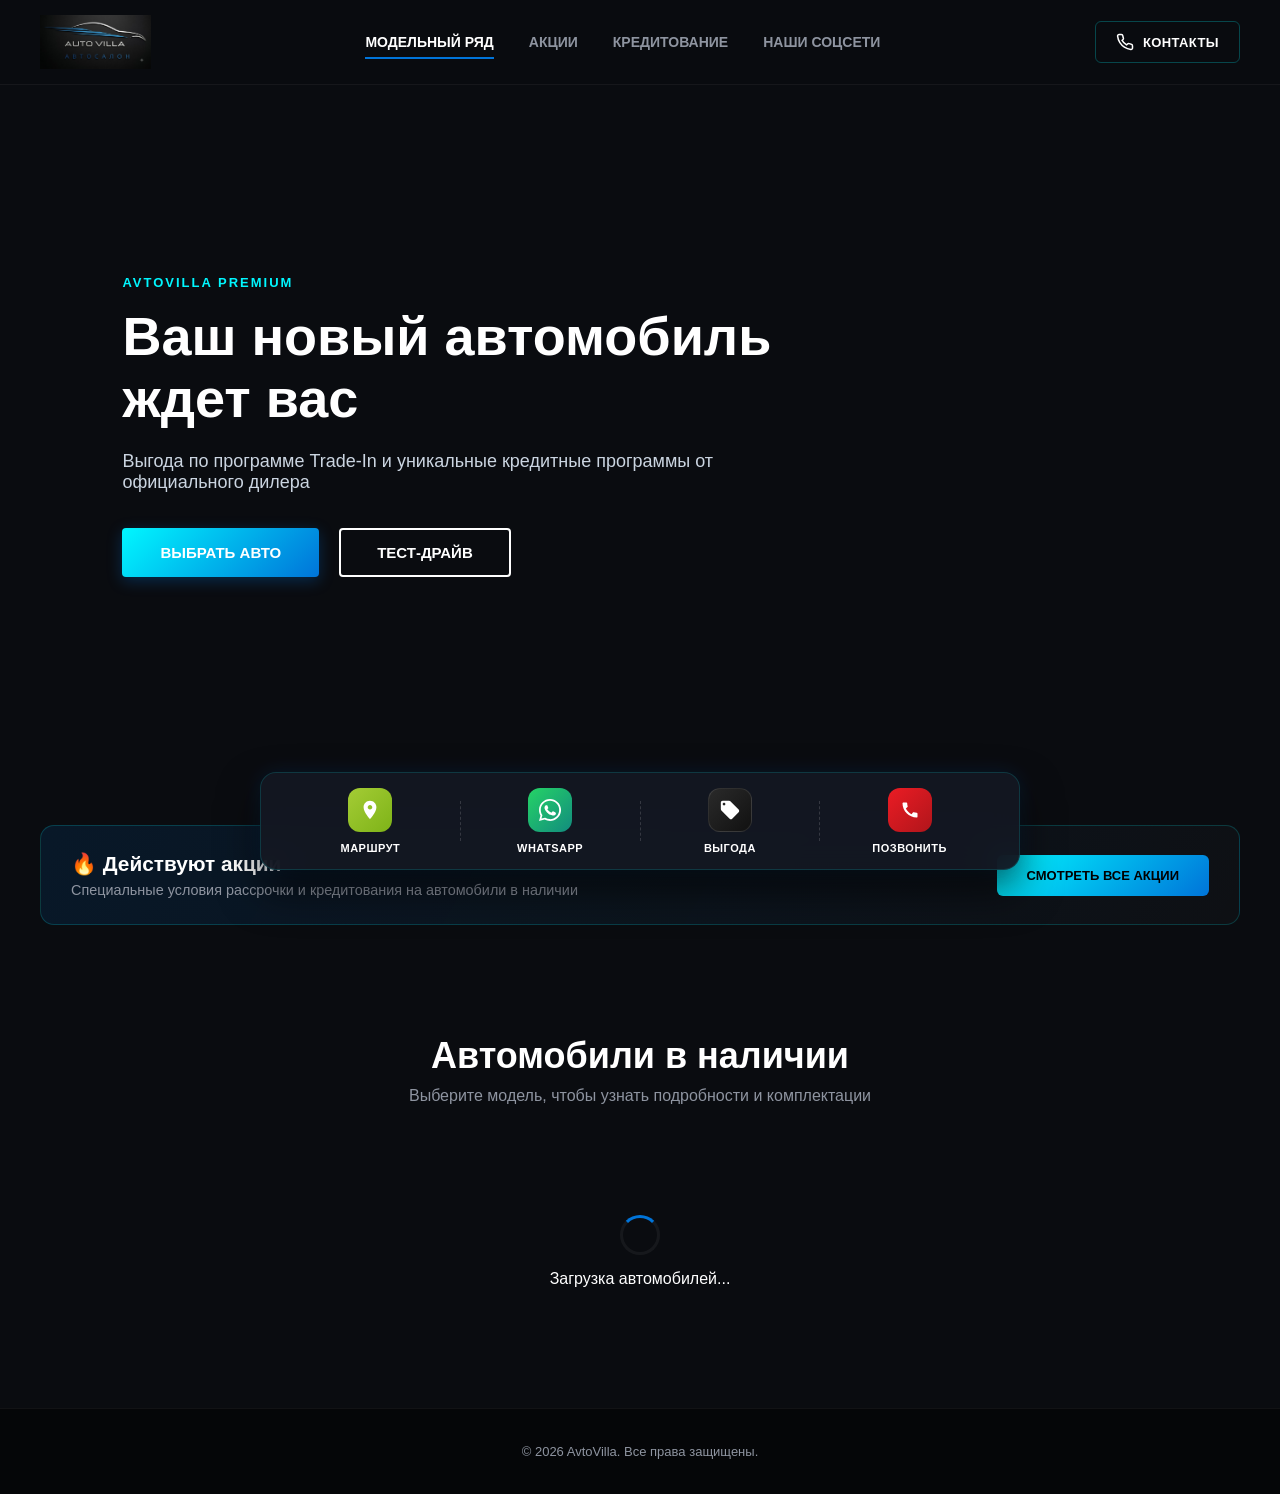
==== commit a209aa4d: "Update index.html" ====
--- a/index.html
+++ b/index.html
@@ -1,17 +1,17 @@
-    <!DOCTYPE html>
+<!DOCTYPE html>
     <html lang="ru">
     <head>
         <meta charset="UTF-8">
         <meta name="viewport" content="width=device-width, initial-scale=1.0">
-        <title>AvtoVilla — Официальный автосалон</title>
-        <meta name="description" content="AvtoVilla — официальный автосалон в Шымкенте. Новые автомобили в наличии, выгодные программы автокредитования и Trade-In.">
-        <link rel="icon" type="image/x-icon" href="favicon.ico">
-        <link rel="icon" type="image/png" sizes="32x32" href="favicon-32x32.png">
-        <link rel="icon" type="image/png" sizes="16x16" href="favicon-16x16.png">
-        <link rel="apple-touch-icon" href="apple-touch-icon.png">
-        <meta property="og:title" content="AvtoVilla — Официальный автосалон">
-        <meta property="og:description" content="Новые автомобили в наличии, выгодные программы автокредитования и Trade-In.">
-        <meta property="og:image" content="logo.jpg">
+        <title>AvtoVilla — Официальный автосалон</title>
+        <meta name="description" content="AvtoVilla — официальный автосалон в Шымкенте. Новые автомобили в наличии, выгодные программы автокредитования и Trade-In.">
+        <link rel="icon" type="image/x-icon" href="favicon.ico">
+        <link rel="icon" type="image/png" sizes="32x32" href="favicon-32x32.png">
+        <link rel="icon" type="image/png" sizes="16x16" href="favicon-16x16.png">
+        <link rel="apple-touch-icon" href="apple-touch-icon.png">
+        <meta property="og:title" content="AvtoVilla — Официальный автосалон">
+        <meta property="og:description" content="Новые автомобили в наличии, выгодные программы автокредитования и Trade-In.">
+        <meta property="og:image" content="logo.jpg">
         <meta property="og:type" content="website">
         <link rel="stylesheet" href="style.css">
     </head>
@@ -158,9 +158,9 @@
             }
             document.querySelector('.close-modal').onclick = () => document.getElementById('modal').style.display = 'none';
         </script>
-        <script src="app.js?v=2"></script>
+        <script src="app.js?v=3"></script>
         <script src="promo-hero-carousel.js?v=2"></script>
         <script src="contacts-widget.js"></script>
         <script src="phone-mask.js"></script>
     </body>
-    </html>+    </html>
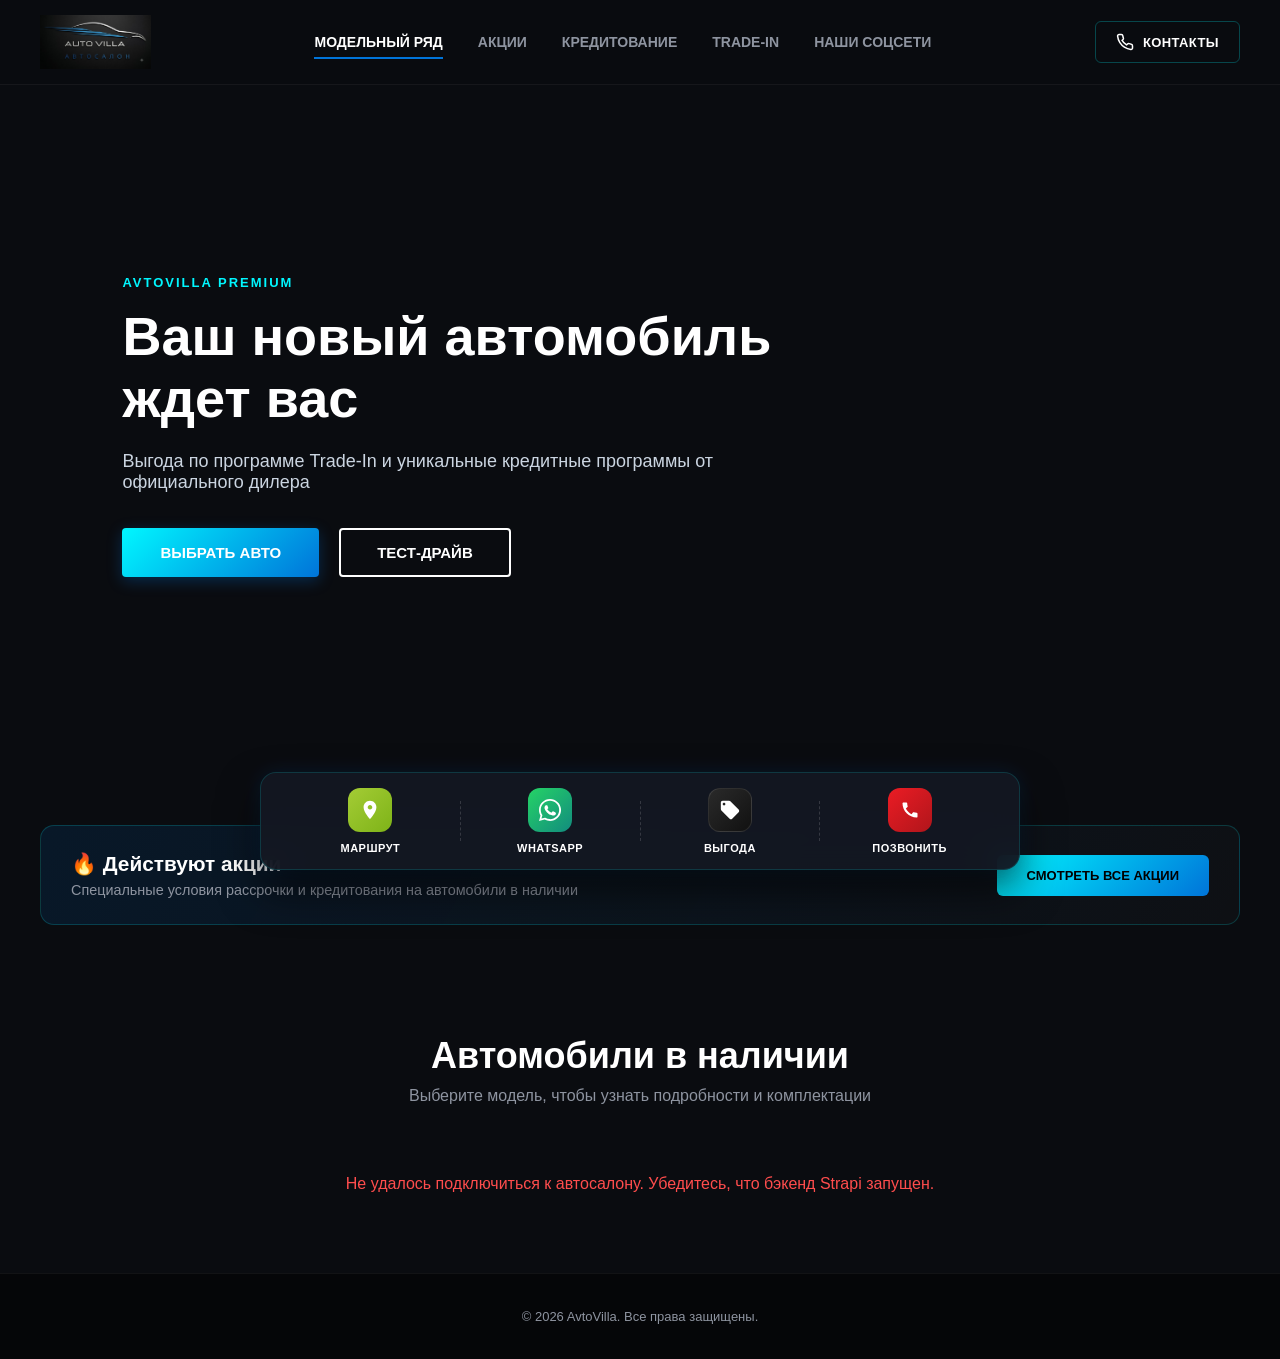
==== commit c5453945: "Update + mobile version" ====
--- a/index.html
+++ b/index.html
@@ -1,17 +1,17 @@
-<!DOCTYPE html>
+    <!DOCTYPE html>
     <html lang="ru">
     <head>
         <meta charset="UTF-8">
         <meta name="viewport" content="width=device-width, initial-scale=1.0">
-        <title>AvtoVilla — Официальный автосалон</title>
-        <meta name="description" content="AvtoVilla — официальный автосалон в Шымкенте. Новые автомобили в наличии, выгодные программы автокредитования и Trade-In.">
-        <link rel="icon" type="image/x-icon" href="favicon.ico">
-        <link rel="icon" type="image/png" sizes="32x32" href="favicon-32x32.png">
-        <link rel="icon" type="image/png" sizes="16x16" href="favicon-16x16.png">
-        <link rel="apple-touch-icon" href="apple-touch-icon.png">
-        <meta property="og:title" content="AvtoVilla — Официальный автосалон">
-        <meta property="og:description" content="Новые автомобили в наличии, выгодные программы автокредитования и Trade-In.">
-        <meta property="og:image" content="logo.jpg">
+        <title>AvtoVilla — Официальный автосалон</title>
+        <meta name="description" content="AvtoVilla — официальный автосалон в Шымкенте. Новые автомобили в наличии, выгодные программы автокредитования и Trade-In.">
+        <link rel="icon" type="image/x-icon" href="favicon.ico">
+        <link rel="icon" type="image/png" sizes="32x32" href="favicon-32x32.png">
+        <link rel="icon" type="image/png" sizes="16x16" href="favicon-16x16.png">
+        <link rel="apple-touch-icon" href="apple-touch-icon.png">
+        <meta property="og:title" content="AvtoVilla — Официальный автосалон">
+        <meta property="og:description" content="Новые автомобили в наличии, выгодные программы автокредитования и Trade-In.">
+        <meta property="og:image" content="logo.jpg">
         <meta property="og:type" content="website">
         <link rel="stylesheet" href="style.css">
     </head>
@@ -27,6 +27,7 @@
                     <a href="#catalog" class="nav-link active">Модельный ряд</a>
                     <a href="promo.html" class="nav-link">Акции</a>
                     <a href="credit.html" class="nav-link">Кредитование</a>
+                    <a href="tradein.html" class="nav-link">Trade-in</a>
                     <a href="socials.html" class="nav-link">Наши соцсети</a>
                 </nav>
 
@@ -163,4 +164,4 @@
         <script src="contacts-widget.js"></script>
         <script src="phone-mask.js"></script>
     </body>
-    </html>
+    </html>
--- a/style.css
+++ b/style.css
@@ -1,4 +1,5 @@
 /* --- ГЛОБАЛЬНЫЕ НАСТРОЙКИ --- */
+html { scroll-behavior: smooth; }
 :root { --bg-dark: #0a0c10; --card-bg: #141822; --text-main: #ffffff; --text-muted: #8e94a0; --accent-blue: #0074d9; --accent-glow: #00f7ff; --gradient-blue: linear-gradient(135deg, #00f7ff 0%, #0074d9 100%); --transition-smooth: all 0.4s cubic-bezier(0.25, 0.8, 0.25, 1); }
 * { box-sizing: border-box; margin: 0; padding: 0; font-family: "Segoe UI", Roboto, Helvetica, Arial, sans-serif; -webkit-font-smoothing: antialiased; }
 body { background-color: var(--bg-dark); color: var(--text-main); overflow-x: hidden; }
@@ -78,7 +79,7 @@
 .car-card { background: var(--card-bg); border-radius: 8px; overflow: hidden; text-decoration: none; color: inherit; display: flex; flex-direction: column; border: 1px solid rgba(255, 255, 255, 0.02); transition: var(--transition-smooth); cursor: pointer; }
 .car-card:hover { transform: translateY(-8px); border-color: rgba(0, 247, 255, 0.2); box-shadow: 0 15px 35px rgba(0, 0, 0, 0.6); }
 .car-image-container { width: 100%; aspect-ratio: 4 / 3; background: #0f121a; overflow: hidden; position: relative; }
-.car-image { width: 100%; height: 100%; object-fit: contain; transition: transform 0.6s cubic-bezier(0.25, 0.8, 0.25, 1); }
+.car-image { width: 100%; height: 100%; object-fit: cover; transition: transform 0.6s cubic-bezier(0.25, 0.8, 0.25, 1); }
 .car-card:hover .car-image { transform: scale(1.05); }
 .car-info { padding: 25px; flex-grow: 1; display: flex; flex-direction: column; }
 .car-title { font-size: 24px; font-weight: 700; margin-bottom: 15px; color: #fff; }
@@ -259,10 +260,10 @@
     box-shadow: 0 20px 40px rgba(0, 0, 0, 0.6);
 }
 @media (min-width: 901px) { .premium-gallery-container { position: sticky; top: 105px; } }
-.gallery-track-wrapper { position: relative; width: 100%; height: 520px; }
+.gallery-track-wrapper { position: relative; width: 100%; height: 440px; }
 .gallery-slide { position: absolute; top: 0; left: 0; width: 100%; height: 100%; opacity: 0; visibility: hidden; transform: scale(1.02); transition: opacity 0.6s cubic-bezier(0.4,0,0.2,1), visibility 0.6s cubic-bezier(0.4,0,0.2,1), transform 0.6s cubic-bezier(0.4,0,0.2,1); }
 .gallery-slide.active { opacity: 1; visibility: visible; transform: scale(1); }
-.gallery-slide img { width: 100%; height: 100%; object-fit: contain; }
+.gallery-slide img { width: 100%; height: 100%; object-fit: cover; }
 .gallery-nav-arrow { position: absolute; top: 50%; transform: translateY(-50%); background: rgba(10,12,16,0.6); backdrop-filter: blur(10px); -webkit-backdrop-filter: blur(10px); color: #fff; border: 1px solid rgba(255,255,255,0.1); width: 54px; height: 54px; border-radius: 50%; cursor: pointer; font-size: 1.8rem; display: flex; align-items: center; justify-content: center; z-index: 5; transition: var(--transition-smooth); }
 .gallery-nav-arrow:hover { background: var(--accent-blue); transform: translateY(-50%) scale(1.08); box-shadow: 0 0 20px rgba(0, 247, 255, 0.3); }
 .gallery-nav-arrow.btn-prev { left: 20px; }
@@ -286,11 +287,13 @@
 .detail-price-value.accent { font-size: 1.45rem; color: var(--accent-glow); text-shadow: 0 0 20px rgba(0,247,255,0.25); }
 
 /* Сетка характеристик */
-.spec-grid { display: grid; grid-template-columns: repeat(auto-fit, minmax(160px, 1fr)); gap: 15px; margin-bottom: 34px; }
-.spec-card { background: rgba(255,255,255,0.02); padding: 16px 18px; border-radius: 10px; border: 1px solid rgba(255,255,255,0.05); transition: var(--transition-smooth); }
-.spec-card:hover { border-color: rgba(0, 247, 255, 0.2); transform: translateY(-2px); }
-.spec-label { color: #65758c; font-size: 0.78rem; text-transform: uppercase; letter-spacing: 0.4px; display: block; margin-bottom: 6px; }
-.spec-value { font-size: 1.1rem; font-weight: 700; color: #fff; }
+.spec-grid { display: grid; grid-template-columns: repeat(auto-fit, minmax(190px, 1fr)); gap: 14px; }
+.spec-card { display: flex; align-items: center; gap: 14px; background: linear-gradient(160deg, rgba(255,255,255,0.035), rgba(255,255,255,0.01)); padding: 16px 18px; border-radius: 12px; border: 1px solid rgba(255,255,255,0.06); transition: var(--transition-smooth); }
+.spec-card:hover { border-color: rgba(0, 247, 255, 0.3); transform: translateY(-3px); box-shadow: 0 12px 24px rgba(0,0,0,0.35), 0 0 16px rgba(0,116,217,0.1); }
+.spec-card-icon { flex-shrink: 0; width: 42px; height: 42px; border-radius: 50%; display: flex; align-items: center; justify-content: center; background: rgba(0, 116, 217, 0.1); color: var(--accent-glow); transition: var(--transition-smooth); }
+.spec-card:hover .spec-card-icon { background: var(--gradient-blue); color: #000; box-shadow: 0 0 14px rgba(0,247,255,0.4); }
+.spec-label { color: #65758c; font-size: 0.74rem; text-transform: uppercase; letter-spacing: 0.4px; display: block; margin-bottom: 3px; }
+.spec-value { font-size: 1.05rem; font-weight: 700; color: #fff; line-height: 1.25; }
 
 /* Кредитный калькулятор */
 .calculator-card { background: var(--card-bg); border: 1px solid rgba(0, 116, 217, 0.18); border-radius: 14px; padding: 28px; margin-bottom: 32px; box-shadow: 0 15px 35px rgba(0,0,0,0.45); }
@@ -313,14 +316,31 @@
 #btn-order-car-fixed { width: 100%; padding: 20px; background: var(--gradient-blue); font-size: 1.1rem; color: #000; font-weight: 700; text-transform: uppercase; border-radius: 6px; cursor: pointer; transition: var(--transition-smooth); box-shadow: 0 8px 22px rgba(0, 116, 217, 0.35); }
 #btn-order-car-fixed:hover { box-shadow: 0 0 28px rgba(0, 247, 255, 0.5); transform: translateY(-2px); }
 
-.description-block { margin-top: 44px; }
+/* Быстрая навигация по разделам */
+.detail-quick-nav { display: flex; gap: 8px; margin-bottom: 30px; padding-bottom: 4px; overflow-x: auto; scrollbar-width: none; }
+.detail-quick-nav::-webkit-scrollbar { display: none; }
+.detail-quick-nav a { flex-shrink: 0; padding: 9px 18px; border-radius: 20px; border: 1px solid rgba(255,255,255,0.1); color: var(--text-muted); text-decoration: none; font-size: 0.82rem; font-weight: 600; text-transform: uppercase; letter-spacing: 0.3px; transition: var(--transition-smooth); scroll-margin-top: 105px; }
+.detail-quick-nav a:hover { color: #fff; border-color: rgba(0, 247, 255, 0.4); background: rgba(0, 247, 255, 0.06); }
+
+.detail-section { scroll-margin-top: 105px; margin-bottom: 40px; }
+.detail-section:last-child { margin-bottom: 0; }
+
+/* Карточка описания */
+.description-card { background: var(--card-bg); border: 1px solid rgba(255,255,255,0.06); border-radius: 14px; padding: 26px 28px; box-shadow: 0 15px 35px rgba(0,0,0,0.35); }
 .description { color: #b1bdcf; line-height: 1.7; }
 
+/* Мобильная липкая панель "Забронировать" */
+.mobile-sticky-cta { display: none; }
+
 @media (max-width: 900px) {
-    .car-full-view { grid-template-columns: 1fr; padding: 15px 15px 50px; gap: 30px; }
-    .gallery-track-wrapper { height: 320px; }
+    .car-full-view { grid-template-columns: 1fr; padding: 15px 15px 90px; gap: 30px; }
+    .gallery-track-wrapper { height: 280px; }
     .car-detail-title { font-size: 1.6rem; }
-    .calculator-card, .detail-price-card { padding: 20px; }
+    .calculator-card, .detail-price-card, .description-card { padding: 20px; }
+
+    .mobile-sticky-cta { display: flex; align-items: center; gap: 14px; position: fixed; bottom: 0; left: 0; right: 0; z-index: 500; background: rgba(20, 24, 34, 0.97); backdrop-filter: blur(14px); border-top: 1px solid rgba(0, 247, 255, 0.15); padding: 12px 16px; box-shadow: 0 -10px 30px rgba(0,0,0,0.4); }
+    .mobile-sticky-cta-price { flex-shrink: 0; color: var(--accent-glow); font-weight: 800; font-size: 0.95rem; line-height: 1.2; white-space: nowrap; }
+    .mobile-sticky-cta-btn { flex: 1; padding: 14px 0; background: var(--gradient-blue); color: #000; font-weight: 700; font-size: 0.85rem; text-transform: uppercase; border-radius: 8px; cursor: pointer; }
 }
 
 /* --- СТРАНИЦА КРЕДИТОВАНИЯ --- */
